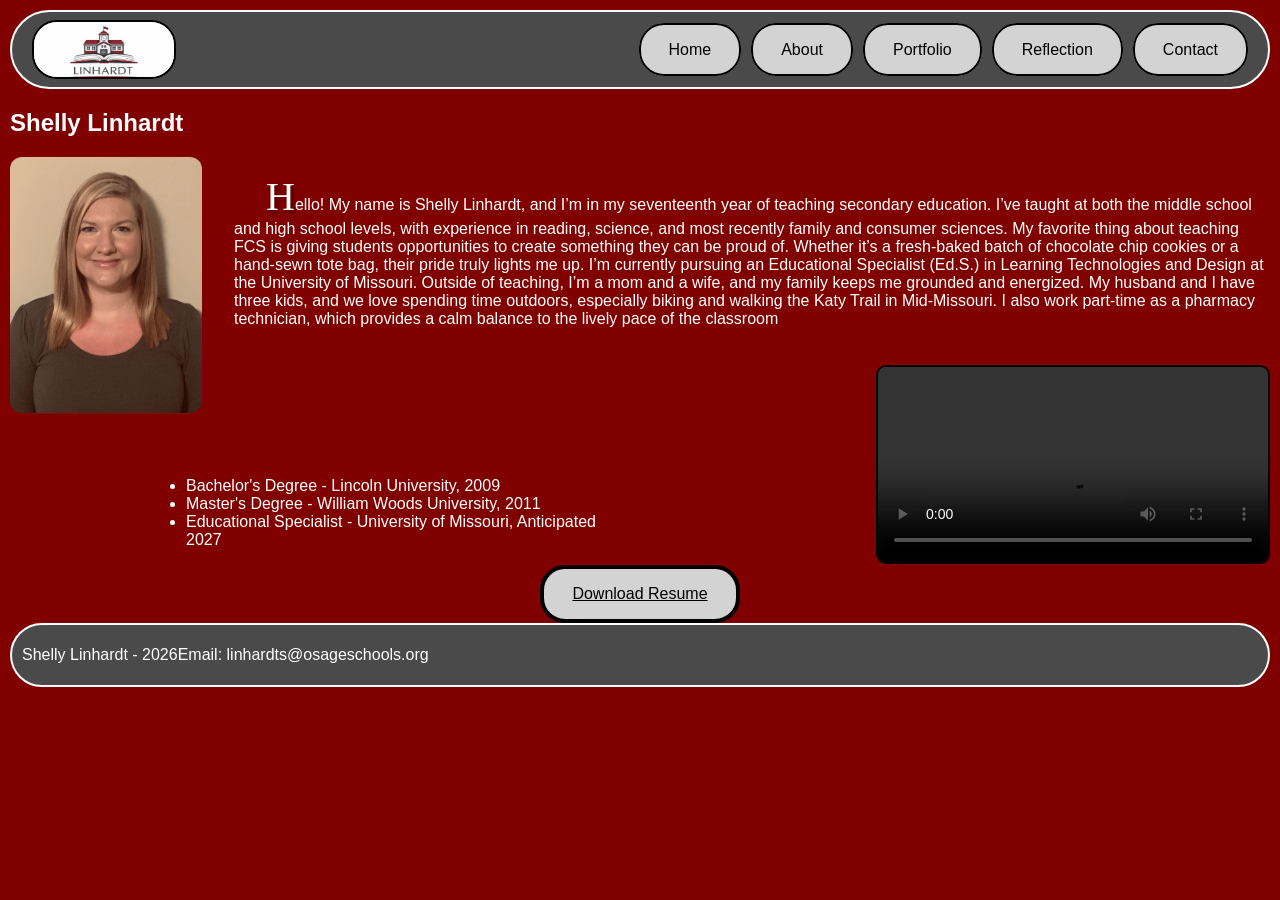
==== webdevelopment/about.html @ 8c02a80f "Add files via upload" ====
<!DOCTYPE html>
    <!--
    Name: Shelly Linhardt
    Date: _____
    Course: _____
    Description: _____
    -->

<html lang="en-US">
<head>
    <!-- Character encoding -->
    <meta charset="utf-8">

    <!-- Mobile-friendly scaling -->
    <meta name="viewport" content="width=device-width, initial-scale=1">
    <link rel="stylesheet" href="nav.css">
    <link rel="stylesheet" href="style.css">
    
</head>

<body>

    <header>  
        <div class="logo-wrapper">
            <img src="logo.png" alt="My Logo">
        </div>

     <nav class="primary-navigation">
        <ul>
           <li><a href="index.html">Home</a></li>
            <li><a href="about.html">About</a></li>
            <li><a href="portfolio.html">Portfolio</a></li>
            <li><a href="reflection.html">Reflection</a></li>
            <li><a href="contact.html">Contact</a></li>
        </ul>
        </nav>
    
    </header>

    <main>
        <section>
            <h1>Shelly Linhardt</h1> 

        <section class="top-row">
            <img src="headshot.jpg" alt="Headshot" class="headshot">
             
            <div class="profile-text">
                <p>Hello! My name is Shelly Linhardt, and I’m in my seventeenth year of teaching secondary education. I’ve taught at both the middle school and high school levels, with experience in reading, science, and most recently family and consumer sciences. My favorite thing about teaching FCS is giving students opportunities to create something they can be proud of. Whether it’s a fresh‑baked batch of chocolate chip cookies or a hand‑sewn tote bag, their pride truly lights me up. I’m currently pursuing an Educational Specialist (Ed.S.) in Learning Technologies and Design at the University of Missouri. Outside of teaching, I’m a mom and a wife, and my family keeps me grounded and energized. My husband and I have three kids, and we love spending time outdoors, especially biking and walking the Katy Trail in Mid‑Missouri. I also work part‑time as a pharmacy technician, which provides a calm balance to the lively pace of the classroom</p>
            </div>
        </section>
       
        <section class="credentials-video">
            <nav class="credentials">
                <ul>
                    <li>Bachelor's Degree - Lincoln University, 2009</li>
                    <li>Master's Degree - William Woods University, 2011</li>
                    <li>Educational Specialist - University of Missouri, Anticipated 2027</li>
                </ul>
            </nav>

            <video class="intro-video" controls width="400">
                <source src="linhardtvideo.mp4" type="video/mp4">
                Your browser does not support the video tag.
            </video>
        </section>

        <nav class="resume">
            <a href="linhardtresume.pdf">Download Resume</a>
        </nav>

    </main>

    <footer>
        <p>Shelly Linhardt - 2026 </p>
        <p>Email: linhardts@osageschools.org</p>
    </footer>

</body>
</html>
---- webdevelopment/nav.css ----
header {
    background-color: #4a4a4a;
    padding: 5px 15px;
    border-radius: 50px;
    display: flex;
    justify-content: space-between;
    align-items: center;
    width: auto;
    margin-left: auto;
    border: 1.5px solid #fff;
    }

body {
    background-color:#800000;
    padding: 2px;
    border-radius: 5px;
    }

.primary-navigation {
    margin-left: auto;
    }    

.primary-navigation ul {
    list-style: none;
    display: flex;
    padding: 0;
    justify-content: flex-start;
    align-items: center;
    gap: 10px;
    margin: 0;
    width: auto;
    }

.primary-navigation a {
    color: #000000;
    text-align: center;
    font-family: 'Poppins', sans-serif;
    text-decoration: none;
    background-color: lightgray;
    border-radius: 25px;
    padding: 15px 30px;
    border: .5px solid black;
    }    

.primary-navigation a:hover {
    text-decoration: none;
    color:#000000;
    transform: scale(1.05);
    }

header img {
    width: 120px;
    height: 120px;
    object-fit: cover;
    object-position: center;
    }

.logo-wrapper {
    background-color: lightgray;
    width: 140px;
    height: 55px;
    border-radius: 25px;
    overflow: hidden;
    border: 2.5px solid black;
    margin-right: 15px;
    flex-shrink: 0;
    }

.logo-wrapper img {
    width: 100%;
    height: 100%;
    object-fit: cover;
    object-position: 50% 25%;
    margin-top: 0;
}
---- webdevelopment/style.css ----
h1 {
    color: #fff; 
    font-family: 'Oswald', sans-serif; 
    font-size: 1.5rem;
    margin-right: 3.5rem;
}

h3 {
    color: #fff; 
    font-family: 'Poppins', sans-serif; 
    font-size: 1.25rem;
    }

p {
    color: #fff; 
    font-family: 'Poppins', sans-serif; 
    font-size: 1rem;
}

header {
    background-color: #4a4a4a;
    padding: .5rem 1.25rem;
    border-radius: 3.25rem;
    display: flex;
    justify-content: space-between;
    align-items: center;
    width: auto;
    margin-left: auto;
    border: .15rem solid #fff;
    }

body {
    background-color:#800000;
    padding: .125rem;
    border-radius: .25rem;
    }

.primary-navigation {
    margin-left: auto;
    }    

.primary-navigation ul {
    list-style: none;
    display: flex;
    padding: 0;
    justify-content: flex-start;
    align-items: center;
    gap: .5remx;
    margin: 0;
    width: auto;
    }

.primary-navigation a {
    color: #000000;
    text-align: center;
    font-family: 'Poppins', sans-serif;
    text-decoration: none;
    background-color: lightgray;
    border-radius: 25px;
    padding: 1rem 1.75rem;
    border: .15rem solid black;
    }    

.primary-navigation a:hover {
    text-decoration: none;
    color:#000000
    }

.hero {
    background-color: #800000;
    padding: .125rem;
    border-radius: .25rem;
    text-align: center;
    }

.quote {
    color: #fff;
    background-color: #800000;
    padding: 1.25rem;
    border-radius: .625rem;
    text-align: center;
    font-family: 'Oswald', sans-serif; 
    }

.resume {
    margin-top: 1rem 0;
    text-align: center;
    }

.resume a {
    color: black;
    display: inline-block;
    background-color: lightgray;
    border-radius: 25px;
    padding: 1rem 1.75rem;
    font-family: 'Poppins', sans-serif;
    border: .25rem solid black;
    }

footer {
    background-color: #4a4a4a;
    padding: .3125rem .625rem;
    border-radius: 3.25rem;
    border: .15rem solid #fff;
    display: flex;/* Removed empty footer ruleset */
    }  

.credentials {
    margin: 1rem 0;
    border-radius: .625rem;
    text-align: center;
    color: #fff; 
    font-family: 'Poppins', sans-serif; 
    width: 30rem;
    gap: 3rem;
    }

.credentials-video {
    display: flex;
    align-items: flex-start;
    gap: 16rem;
    margin-top: 2rem;
    margin-left: 10rem;
    }

.credentials ul {
    list-style-type: disc;
    padding-left: 1rem;
    margin: 0;
    text-align: left;
    }

section p:first-of-type::first-letter {
    color: #fff;
    text-shadow: 2px 2px 4px rgba(0, 0, 0, 0.5);
    font-variant:small-caps;
    font-family: 'Dancing Script', cursive;
    font-size: 2.5rem;
    }

section p:nth-of-type(odd) {
    text-indent: 2em;
}

.reflection {
    background-color: #800000;
    padding: 1.25rem;
    border-radius: .625rem;
    color: #fff; 
    font-family: 'Poppins', sans-serif; 
    margin: 1.25rem 0;
    }   

.headshot {
    width: 12rem;
    height: 100%;
    border-radius: .75rem;
    object-fit: contain;
    object-position: center;
}

.profile-text {
    flex: 1;
    }

.top-row {
    display: flex;
    align-items: flex-start;
    gap: 2rem;
    margin-bottom: 3rem;
    }

.intro-video {
    width: 26rem;
    max-width: 36rem;
    border-radius: .625rem;
    border: 0.125rem solid black;
    display: block;
    margin-top: -6rem;
    }
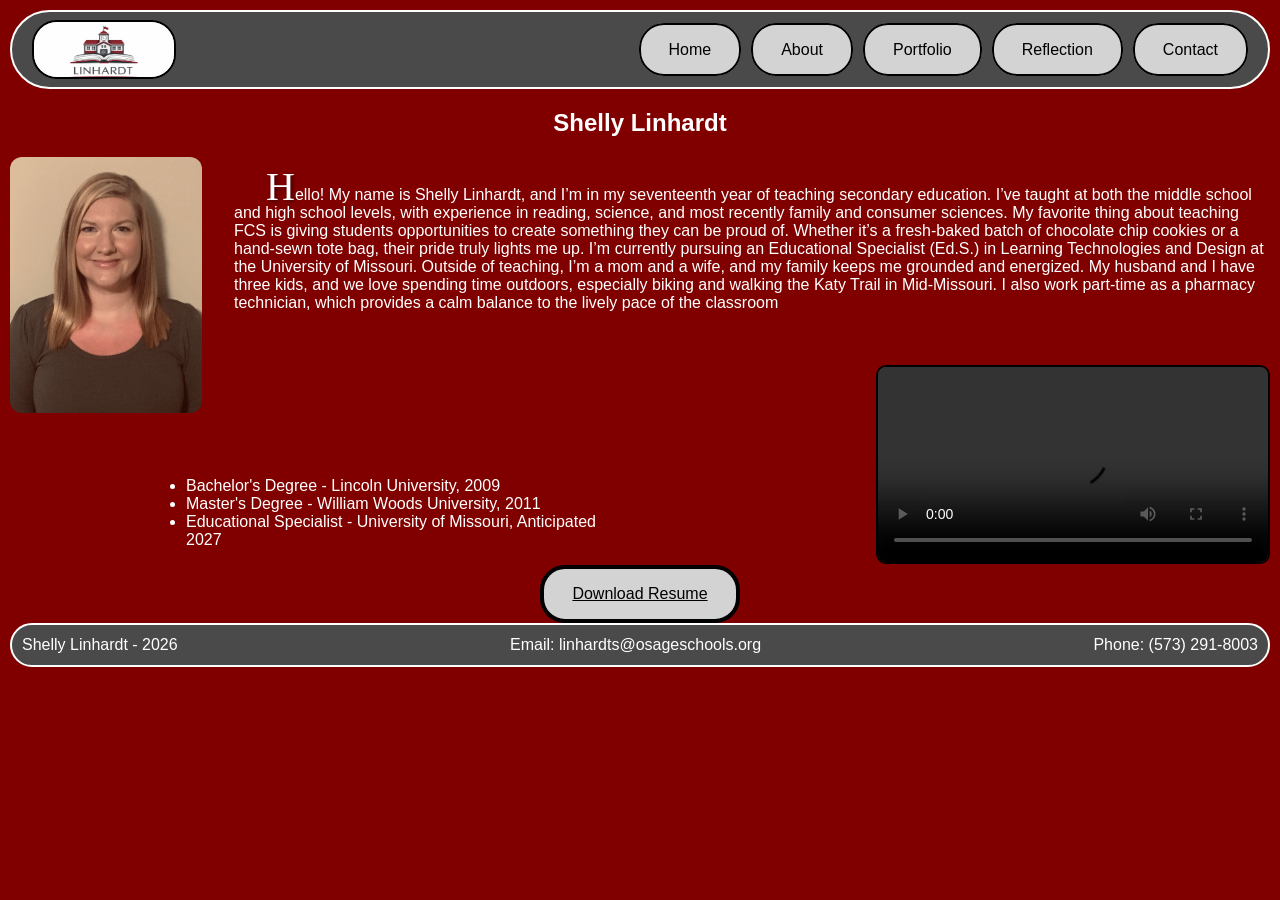
==== commit 0556eb9b: "Add files via upload" ====
--- a/webdevelopment/about.html
+++ b/webdevelopment/about.html
@@ -73,6 +73,7 @@
     <footer>
         <p>Shelly Linhardt - 2026 </p>
         <p>Email: linhardts@osageschools.org</p>
+        <p>Phone: (573) 291-8003</p>
     </footer>
 
 </body>
--- a/webdevelopment/style.css
+++ b/webdevelopment/style.css
@@ -2,13 +2,14 @@
     color: #fff; 
     font-family: 'Oswald', sans-serif; 
     font-size: 1.5rem;
-    margin-right: 3.5rem;
+    text-align: center;
 }
 
 h3 {
     color: #fff; 
     font-family: 'Poppins', sans-serif; 
     font-size: 1.25rem;
+    text-align: center;
     }
 
 p {
@@ -103,7 +104,16 @@
     border-radius: 3.25rem;
     border: .15rem solid #fff;
     display: flex;/* Removed empty footer ruleset */
+    justify-content: space-between;
+    align-items: center;
     }  
+
+footer p {
+    color: #fff; 
+    font-family: 'Poppins', sans-serif; 
+    font-size: 1rem;
+    margin: 6px 0;
+    }
 
 .credentials {
     margin: 1rem 0;
@@ -136,6 +146,7 @@
     font-variant:small-caps;
     font-family: 'Dancing Script', cursive;
     font-size: 2.5rem;
+    line-height: .7;
     }
 
 section p:nth-of-type(odd) {
@@ -177,4 +188,61 @@
     border: 0.125rem solid black;
     display: block;
     margin-top: -6rem;
-    }+    }
+
+@media print {
+
+    @page {
+        margin: 1in;
+    }
+
+    body {
+        background-color: #000;
+        font-family: "Times New Roman", serif;
+        background: white;
+    }
+
+    body * {
+       display: none !important;
+    }
+
+    main,
+    main > section,
+    .top-row,
+    .profile-text,
+    .credentials-video,
+    nav.credentials,
+    footer {
+        display: block !important;  
+        visibility: visible !important;
+    }
+
+   h1,
+   .profile-text p,
+   nav.credentials ul,
+   nav.credentials ul li,
+    footer p {
+        display: block !important;
+        visibility: visible !important;
+    }
+
+    .top-row img,
+    video {
+        display: none !important;
+    }
+
+   h1 {
+        font-size: 24px;
+        margin-bottom: 10px
+    }
+
+    .profile-text p,
+    nav.credentials ul {
+        font-size: 14px;
+        margin-bottom: 12px;}
+
+    footer p {
+        margin-top: 20px;
+        font-size: 12px;        
+   }
+ }
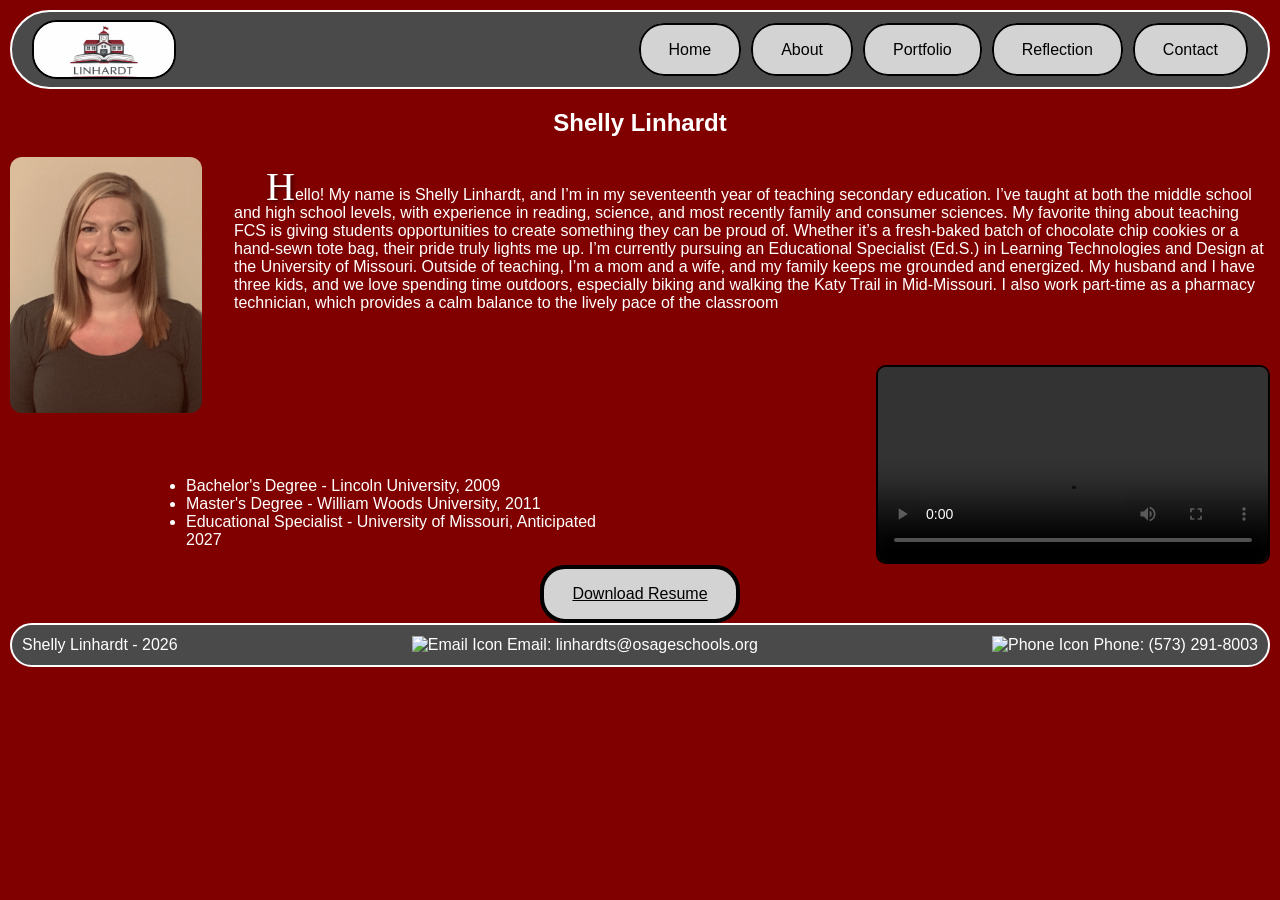
==== commit eb848b09: "Add files via upload" ====
--- a/webdevelopment/about.html
+++ b/webdevelopment/about.html
@@ -15,6 +15,8 @@
     <meta name="viewport" content="width=device-width, initial-scale=1">
     <link rel="stylesheet" href="nav.css">
     <link rel="stylesheet" href="style.css">
+
+    <link rel="shortcut icon" type="image/x-icon" href="favicon.ico">
     
 </head>
 
@@ -71,9 +73,16 @@
     </main>
 
     <footer>
-        <p>Shelly Linhardt - 2026 </p>
-        <p>Email: linhardts@osageschools.org</p>
-        <p>Phone: (573) 291-8003</p>
+       <p>Shelly Linhardt - 2026 </p>
+        <p class="contact-info">
+            <img src="email.png" alt="Email Icon">
+            Email: linhardts@osageschools.org
+        </p>
+
+        <p class="contact-info">
+           <img src="phone.png" alt="Phone Icon">
+            Phone: (573) 291-8003
+        </p>
     </footer>
 
 </body>
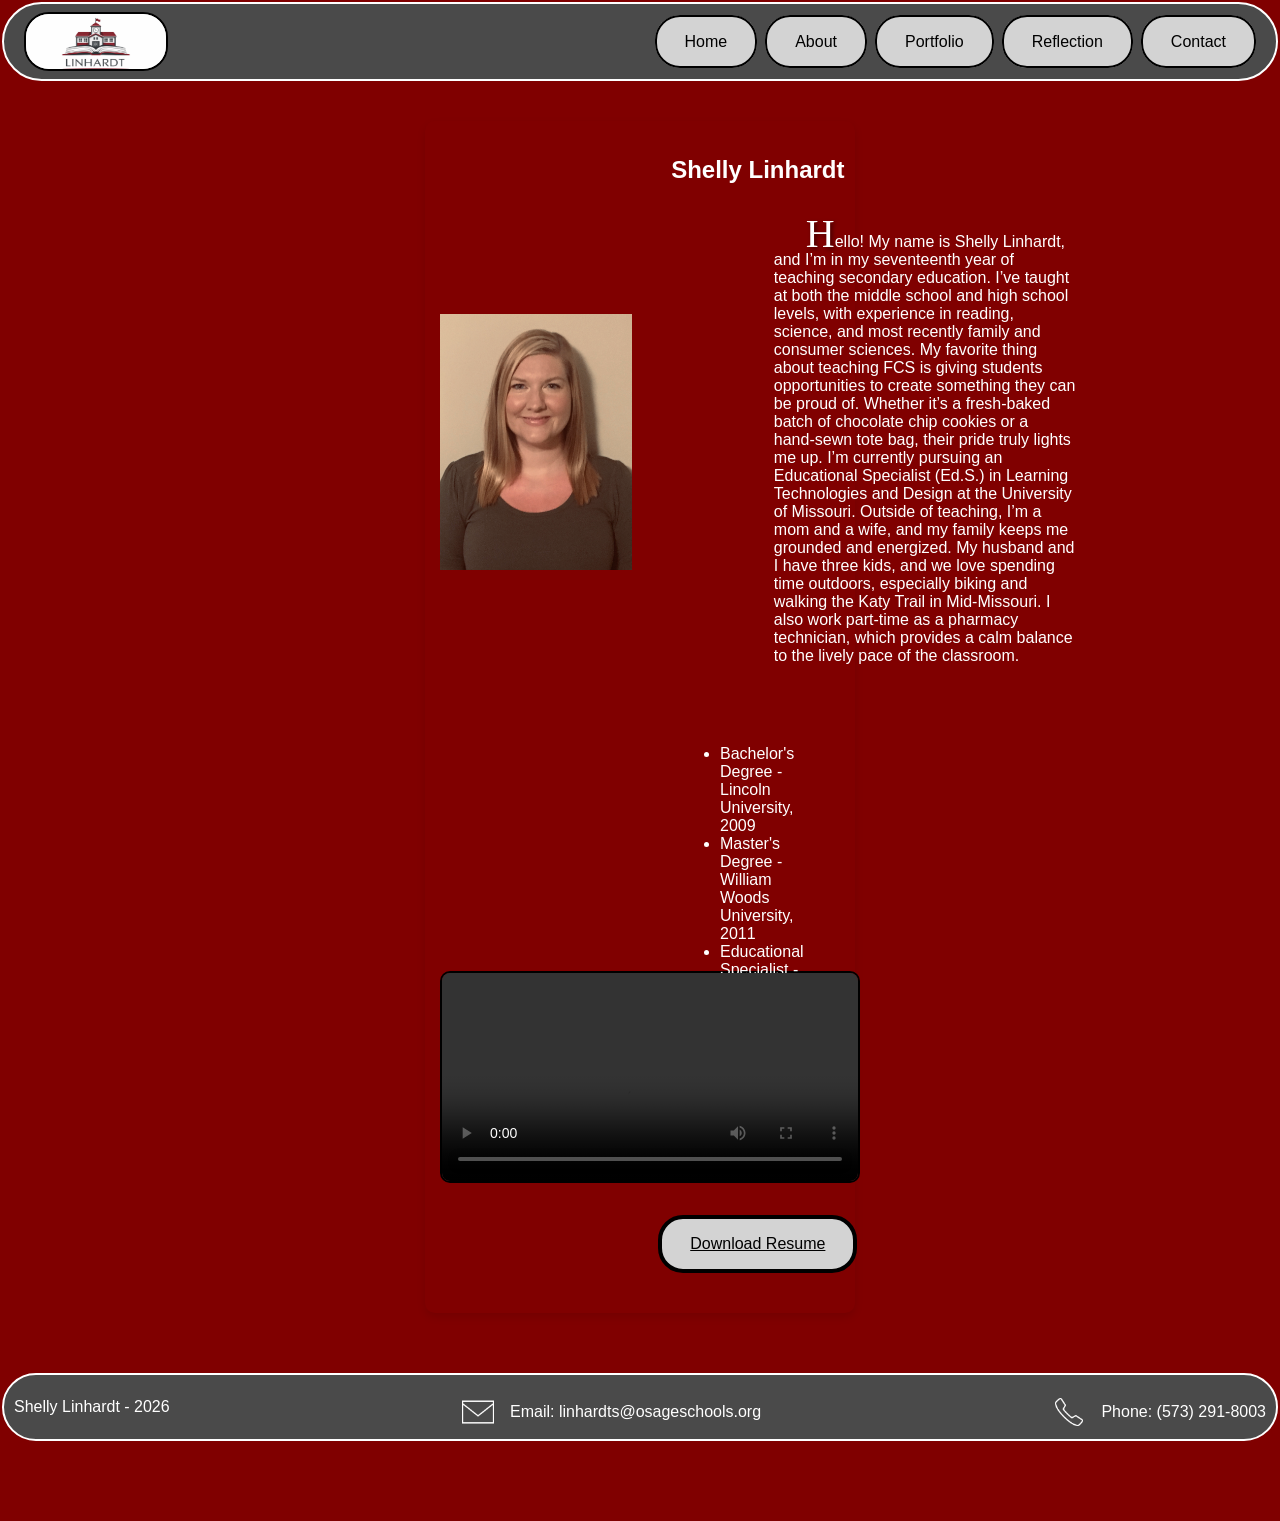
==== commit 67bfde5e: "Add files via upload" ====
--- a/webdevelopment/about.html
+++ b/webdevelopment/about.html
@@ -16,7 +16,7 @@
     <link rel="stylesheet" href="nav.css">
     <link rel="stylesheet" href="style.css">
 
-    <link rel="shortcut icon" type="image/x-icon" href="favicon.ico">
+    <link rel="icon" href="favicon.ico">
     
 </head>
 
@@ -29,7 +29,7 @@
 
      <nav class="primary-navigation">
         <ul>
-           <li><a href="index.html">Home</a></li>
+            <li><a href="index.html">Home</a></li>
             <li><a href="about.html">About</a></li>
             <li><a href="portfolio.html">Portfolio</a></li>
             <li><a href="reflection.html">Reflection</a></li>
@@ -47,18 +47,17 @@
             <img src="headshot.jpg" alt="Headshot" class="headshot">
              
             <div class="profile-text">
-                <p>Hello! My name is Shelly Linhardt, and I’m in my seventeenth year of teaching secondary education. I’ve taught at both the middle school and high school levels, with experience in reading, science, and most recently family and consumer sciences. My favorite thing about teaching FCS is giving students opportunities to create something they can be proud of. Whether it’s a fresh‑baked batch of chocolate chip cookies or a hand‑sewn tote bag, their pride truly lights me up. I’m currently pursuing an Educational Specialist (Ed.S.) in Learning Technologies and Design at the University of Missouri. Outside of teaching, I’m a mom and a wife, and my family keeps me grounded and energized. My husband and I have three kids, and we love spending time outdoors, especially biking and walking the Katy Trail in Mid‑Missouri. I also work part‑time as a pharmacy technician, which provides a calm balance to the lively pace of the classroom</p>
+                <p>Hello! My name is Shelly Linhardt, and I’m in my seventeenth year of teaching secondary education. I’ve taught at both the middle school and high school levels, with experience in reading, science, and most recently family and consumer sciences. My favorite thing about teaching FCS is giving students opportunities to create something they can be proud of. Whether it’s a fresh‑baked batch of chocolate chip cookies or a hand‑sewn tote bag, their pride truly lights me up. I’m currently pursuing an Educational Specialist (Ed.S.) in Learning Technologies and Design at the University of Missouri. Outside of teaching, I’m a mom and a wife, and my family keeps me grounded and energized. My husband and I have three kids, and we love spending time outdoors, especially biking and walking the Katy Trail in Mid‑Missouri. I also work part‑time as a pharmacy technician, which provides a calm balance to the lively pace of the classroom.</p>
             </div>
         </section>
        
         <section class="credentials-video">
-            <nav class="credentials">
                 <ul>
                     <li>Bachelor's Degree - Lincoln University, 2009</li>
                     <li>Master's Degree - William Woods University, 2011</li>
                     <li>Educational Specialist - University of Missouri, Anticipated 2027</li>
                 </ul>
-            </nav>
+        </section>
 
             <video class="intro-video" controls width="400">
                 <source src="linhardtvideo.mp4" type="video/mp4">
@@ -66,9 +65,9 @@
             </video>
         </section>
 
-        <nav class="resume">
+        <section class="resume">
             <a href="linhardtresume.pdf">Download Resume</a>
-        </nav>
+        </section>
 
     </main>
 
--- a/webdevelopment/style.css
+++ b/webdevelopment/style.css
@@ -28,12 +28,15 @@
     width: auto;
     margin-left: auto;
     border: .15rem solid #fff;
+    margin-bottom: 40px;
     }
 
 body {
     background-color:#800000;
     padding: .125rem;
     border-radius: .25rem;
+    margin: 0;
+    padding-bottom: 80px;
     }
 
 .primary-navigation {
@@ -46,7 +49,7 @@
     padding: 0;
     justify-content: flex-start;
     align-items: center;
-    gap: .5remx;
+    gap: .5rem;
     margin: 0;
     width: auto;
     }
@@ -106,6 +109,7 @@
     display: flex;/* Removed empty footer ruleset */
     justify-content: space-between;
     align-items: center;
+    position: static;
     }  
 
 footer p {
@@ -128,9 +132,9 @@
 .credentials-video {
     display: flex;
     align-items: flex-start;
-    gap: 16rem;
-    margin-top: 2rem;
-    margin-left: 10rem;
+    justify-content: space-between;
+    margin-left: 15rem;
+    margin-right: 15rem;
     }
 
 .credentials ul {
@@ -190,6 +194,26 @@
     margin-top: -6rem;
     }
 
+.contact-info {
+    display: flex !important;
+    align-items: center;
+    gap: 1rem;
+    margin-top: 1rem;
+    }
+
+.contact-info img {
+    width: 2rem;
+    height: auto;
+    object-fit: cover;
+    object-position: center;
+    filter: brightness(0) invert(1);
+}
+
+footer p .contact-info{
+    display: flex;
+    align-items: center;
+    }
+
 @media print {
 
     @page {
@@ -204,6 +228,7 @@
 
     body * {
        display: none !important;
+       visibility: hidden !important;
     }
 
     main,
@@ -213,8 +238,12 @@
     .credentials-video,
     nav.credentials,
     footer {
-        display: block !important;  
+        display: block !important;
         visibility: visible !important;
+    }
+
+    footer img {
+        display: none !important;
     }
 
    h1,
@@ -228,21 +257,135 @@
 
     .top-row img,
     video {
-        display: none !important;
+        display: none;
     }
 
    h1 {
-        font-size: 24px;
-        margin-bottom: 10px
+        font-size: 24px !important;
+        margin-bottom: 10px !important;
     }
 
     .profile-text p,
     nav.credentials ul {
-        font-size: 14px;
-        margin-bottom: 12px;}
+        font-size: 14px !important;
+        margin-bottom: 12px !important;
+    }
 
     footer p {
-        margin-top: 20px;
-        font-size: 12px;        
+        margin-top: 20px !important;
+        font-size: 12px !important;       
    }
- }+ }
+
+ .content-section {
+    background-color: #800000;
+    padding: 15px;
+    border-radius: .625rem;
+    color: #fff; 
+    font-family: 'Poppins', sans-serif; 
+    margin: 20px auto;
+    max-width: 400px;
+    box-shadow: 0 4px 8px rgba(0, 0, 0, 0.1);
+    margin-bottom: 60px;
+    padding-bottom: 40px;
+    }
+
+.content-section h1 {
+    font-family: 'Oswald', sans-serif;
+    font-size: 2rem;
+    margin-bottom: 25px;
+    text-align: center;
+    }
+
+form {
+    display: flex;
+    flex-direction: column;
+    gap: 15px;
+    max-width: 400px;
+    margin: 0 auto;
+    margin-bottom: 10px;
+    }
+
+form label {
+    font-family: 'Poppins', sans-serif;
+    color: #fff;
+    font-weight: 600;
+    margin-bottom: 5px;
+    }
+
+form input,
+form select,
+form textarea {
+    padding: 10px;
+    border-radius: 6px;
+    border: 1px solid #ccc;
+    font-family: 'Poppins', sans-serif;
+    width: 100%;
+    font-size: 1rem;
+    background-color: #fafafa;
+    transition: border-color 0.2s ease, background-color 0.2s ease;
+    }
+
+::placeholder {
+    color: #999;
+    font-family: 'Poppins', sans-serif;
+    }
+
+form textarea {
+    resize: vertical;
+    min-height: 80px;
+    }
+
+form button {
+    padding: 10px;
+    border-radius: 6px;
+    border: none;
+    background-color: lightgray;
+    color: #000;
+    font-family: 'Poppins', sans-serif;
+    font-size: 1rem;
+    cursor: pointer;
+    transition: background 0.2s ease;
+    margin-bottom: 40px;
+    }
+
+form button:hover {
+    background-color: #d3d3d3;
+    }
+
+@media (max-width: 600px) {
+    .contact-section {
+        padding: 15px;
+        margin: 20px auto;
+    }
+
+        form {
+            gap: 15px;
+        }
+    }
+
+main {
+    background-color: #800000;
+    padding: 15px;
+    border-radius: .625rem;
+    color: #fff; 
+    font-family: 'Poppins', sans-serif; 
+    margin: 20px auto;
+    max-width: 400px;
+    box-shadow: 0 4px 8px rgba(0, 0, 0, 0.1);
+    margin-bottom: 60px;
+    padding-bottom: 40px;
+    display: grid;
+    gap: 2rem;
+    grid-template-columns: 1fr;
+    }
+
+@media (min-width: 600px) {
+    .top-row,
+    .credentials-video {
+        grid-template-columns: 1fr 1fr;
+        display: grid;
+        gap: 2rem;  
+        align-items: start;
+    }
+
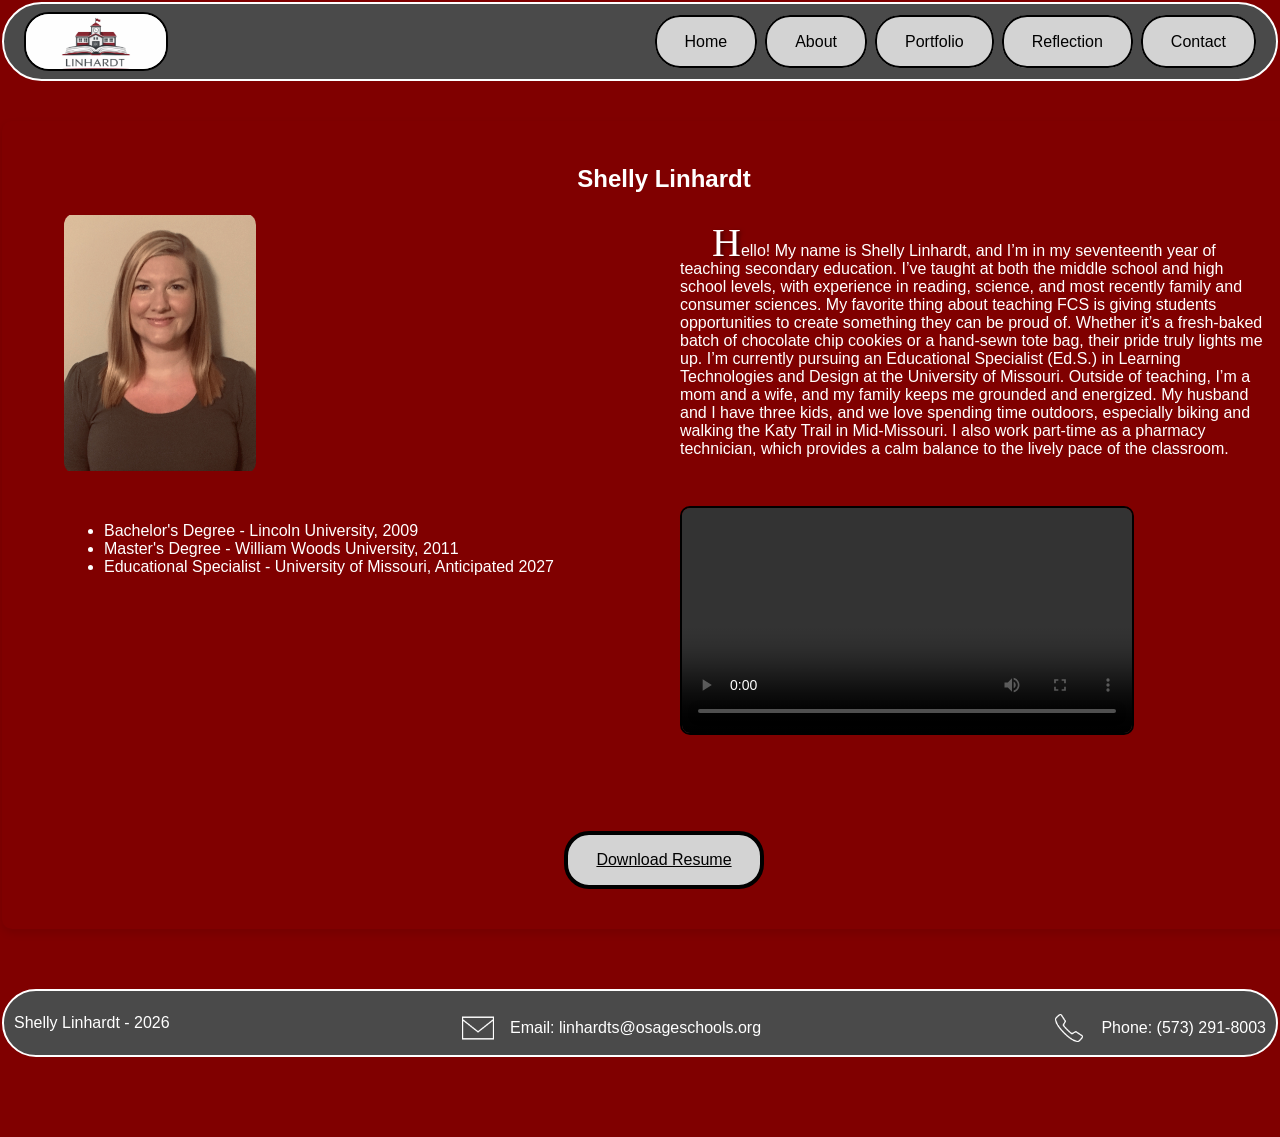
==== commit 98acec2e: "Add files via upload" ====
--- a/webdevelopment/about.html
+++ b/webdevelopment/about.html
@@ -57,7 +57,6 @@
                     <li>Master's Degree - William Woods University, 2011</li>
                     <li>Educational Specialist - University of Missouri, Anticipated 2027</li>
                 </ul>
-        </section>
 
             <video class="intro-video" controls width="400">
                 <source src="linhardtvideo.mp4" type="video/mp4">
--- a/webdevelopment/style.css
+++ b/webdevelopment/style.css
@@ -87,7 +87,7 @@
     }
 
 .resume {
-    margin-top: 1rem 0;
+    margin-top: 2rem;
     text-align: center;
     }
 
@@ -125,16 +125,21 @@
     text-align: center;
     color: #fff; 
     font-family: 'Poppins', sans-serif; 
-    width: 30rem;
+    width: 100%;
+    max-width: 600px;
+    margin: 0;
     gap: 3rem;
     }
 
 .credentials-video {
-    display: flex;
-    align-items: flex-start;
+    display: grid;
+    align-items: start;
     justify-content: space-between;
-    margin-left: 15rem;
-    margin-right: 15rem;
+    margin: 0 auto 6rem auto;
+    width: 100%;
+    max-width: 1200px;
+    grid-template-columns: 1fr 1fr;
+    gap: 2rem;
     }
 
 .credentials ul {
@@ -181,17 +186,19 @@
 .top-row {
     display: flex;
     align-items: flex-start;
-    gap: 2rem;
-    margin-bottom: 3rem;
+    gap: .75rem;
+    margin: 0 auto 2rem auto;
+    width: 100%;
+    max-width: 1200px;
     }
 
 .intro-video {
-    width: 26rem;
-    max-width: 36rem;
+    width: 100%;
+    max-width: 450px;
     border-radius: .625rem;
     border: 0.125rem solid black;
     display: block;
-    margin-top: -6rem;
+    margin-top: 0;
     }
 
 .contact-info {
@@ -366,26 +373,27 @@
 
 main {
     background-color: #800000;
-    padding: 15px;
-    border-radius: .625rem;
-    color: #fff; 
-    font-family: 'Poppins', sans-serif; 
-    margin: 20px auto;
-    max-width: 400px;
+    padding: 1.5rem;
+    border-radius: .625rem;
+    color: #fff; 
+    font-family: 'Poppins', sans-serif; 
+    margin: 0 auto;
+    max-width: 1400px;
     box-shadow: 0 4px 8px rgba(0, 0, 0, 0.1);
     margin-bottom: 60px;
     padding-bottom: 40px;
     display: grid;
     gap: 2rem;
+    width: 100%;
     grid-template-columns: 1fr;
     }
 
 @media (min-width: 600px) {
-    .top-row,
-    .credentials-video {
-        grid-template-columns: 1fr 1fr;
-        display: grid;
-        gap: 2rem;  
-        align-items: start;
-    }
-
+        .top-row,
+        .credentials-video {
+            grid-template-columns: 1fr 1fr;
+            display: grid;
+            gap: 2rem;  
+            align-items: start;
+        }
+    }
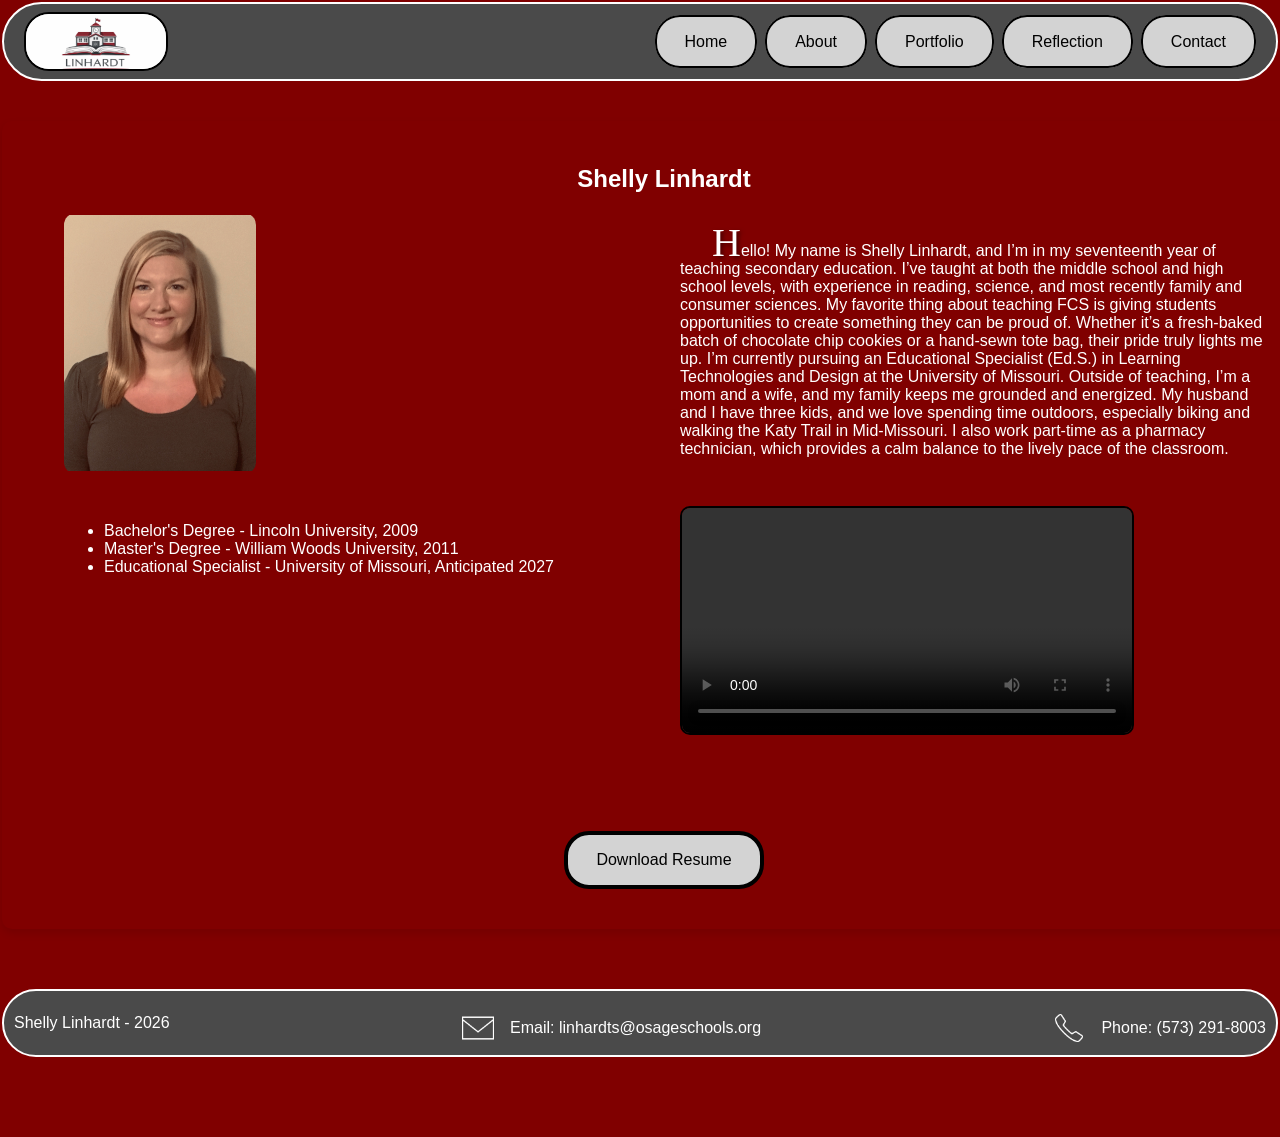
==== commit 796efa60: "Add files via upload" ====
--- a/webdevelopment/about.html
+++ b/webdevelopment/about.html
@@ -23,19 +23,29 @@
 <body>
 
     <header>  
-        <div class="logo-wrapper">
-            <img src="logo.png" alt="My Logo">
-        </div>
+       <div class="logo-wrapper">
+        <img src="logo.png" alt="My Logo">
+    </div>
 
-     <nav class="primary-navigation">
+    <div class="hamburger-menu">
+         &#9776;
+    </div>
+
+   <nav class="primary-navigation">
         <ul>
-            <li><a href="index.html">Home</a></li>
-            <li><a href="about.html">About</a></li>
-            <li><a href="portfolio.html">Portfolio</a></li>
-            <li><a href="reflection.html">Reflection</a></li>
-            <li><a href="contact.html">Contact</a></li>
-        </ul>
-        </nav>
+        <li><a href="index.html">Home</a></li>
+        <li><a href="about.html">About</a></li>
+
+        <li><a href="project.html">Portfolio</a></li>
+        <!-- MOBILE‑ONLY DROPDOWN LINKS UNDER PORTFOLIO -->
+        <li class="mobile-only"><a href="#accessibility-social-media">Accessibility & Social Media</a></li>
+        <li class="mobile-only"><a href="#cataloging-youth">Cataloging for Youth</a></li>
+        <li class="mobile-only"><a href="#technology-blog">Technology Blog</a></li>
+
+        <li><a href="reflection.html">Reflection</a></li>
+        <li><a href="contact.html">Contact</a></li>
+    </ul>
+    </nav>
     
     </header>
 
@@ -83,5 +93,13 @@
         </p>
     </footer>
 
+    <script>
+    document.querySelector(".hamburger-menu").addEventListener("click", function () {
+    const nav = document.querySelector(".primary-navigation");
+    nav.style.display = nav.style.display === "block" ? "none" : "block";
+    });
+    </script>
+
+
 </body>
 </html>
--- a/webdevelopment/nav.css
+++ b/webdevelopment/nav.css
@@ -30,6 +30,10 @@
     margin: 0;
     width: auto;
     }
+
+.primary-navigation li.mobile-only {
+    display: none;
+}
 
 .primary-navigation a {
     color: #000000;
@@ -72,4 +76,13 @@
     object-fit: cover;
     object-position: 50% 25%;
     margin-top: 0;
+}
+
+nav.resume {
+ margin-top: 2rem;
+ margin-bottom: 2rem
+}
+
+.hamburger-menu {
+    display: none;
 }
--- a/webdevelopment/style.css
+++ b/webdevelopment/style.css
@@ -1,3 +1,10 @@
+/*
+    Name: Shelly Linhardt
+    Date: April 2026
+    Course: ISLT_7355 Portfolio
+    Description: Main stylesheet for portfolio website.
+*/
+
 h1 {
     color: #fff; 
     font-family: 'Oswald', sans-serif; 
@@ -41,6 +48,8 @@
 
 .primary-navigation {
     margin-left: auto;
+    display: flex;
+    align-items: center;
     }    
 
 .primary-navigation ul {
@@ -65,9 +74,13 @@
     border: .15rem solid black;
     }    
 
+.mobile-only {
+    display: none;
+}
+
 .primary-navigation a:hover {
     text-decoration: none;
-    color:#000000
+    color:#000000;
     }
 
 .hero {
@@ -215,11 +228,6 @@
     object-position: center;
     filter: brightness(0) invert(1);
 }
-
-footer p .contact-info{
-    display: flex;
-    align-items: center;
-    }
 
 @media print {
 
@@ -396,4 +404,194 @@
             gap: 2rem;  
             align-items: start;
         }
-    }+    }
+
+/* Three-column layout */
+.three-column-grid {
+    display: grid;
+    grid-template-columns: repeat(3, 1fr);
+    gap: 3rem;
+    padding: 2rem 0;
+}
+
+/* Style each portfolio item */
+.portfolio-item {
+    background: #ffffff;
+    padding: 1.5rem;
+    border-radius: 10px;
+    box-shadow: 0 2px 8px rgba(0,0,0,0.1);
+}
+
+.portfolio-item h2 {
+    font-size: 1.4rem;
+    margin-bottom: 1rem;
+}
+
+.portfolio-item article {
+    margin-bottom: 1rem;
+}
+
+.portfolio-item figure {
+    margin-top: 1rem;
+}
+
+/* Mobile-friendly layout */
+@media (max-width: 900px) {
+    .three-column-grid {
+        grid-template-columns: 1fr 1fr;
+    }
+}
+
+/* === Artifact Layout (Desktop) === */
+.artifact {
+    display: grid; /* grid layout here */
+    grid-template-columns: 1fr 1fr; /* two equal columns */
+    gap: 2rem;
+    align-items: start;
+    margin-bottom: 3rem;
+}
+
+/* Media + text styling */
+.artifact-media img,
+.artifact-media embed {
+    width: 100%;
+    border-radius: 8px;
+}
+
+/* === Mobile Layout (max-width: 600px) === */
+@media (max-width: 600px) {
+
+    /* stack content vertically */
+    .three-column-grid {
+        grid-template-columns: 1fr; /* stack vertically */
+        gap: 2rem;
+    }
+
+    /* adjust fonts */
+    h2 {
+        font-size: 1.4rem;
+    }
+
+    p {
+        font-size: 1rem;
+        line-height: 1.5;
+    }
+
+    /* resize images */
+    .artifact-media img,
+    .artifact-media embed {
+        width: 100%;
+        height: auto;
+    }
+}
+
+/* === Portfolio Anchor Navigation === */
+.portfolio-nav ul {
+    list-style: none;
+    padding: 0;
+    margin: 2rem 0;
+    display: flex;
+    gap: 1.5rem;
+    flex-wrap: wrap;
+}
+
+.portfolio-nav a {
+    text-decoration: none;
+    background: #f2f2f2;
+    padding: 0.5rem 1rem;
+    border-radius: 6px;
+    font-weight: 600;
+    color: #333;
+    transition: background 0.2s;
+}
+
+.portfolio-nav a:hover {
+    background: #ddd;
+}
+
+@media (min-width: 900px) {
+    .portfolio-nav {
+        display: none;
+    }
+}
+
+@media (max-width: 768px) {
+    .primary-navigation li.mobile-only {
+        display: block;
+    }
+   
+    .mobile-only {
+    display: block;
+    }
+
+    .hamburger-menu {
+        display: block;
+        font-size: 2rem;
+        cursor: pointer;
+    }
+
+    .primary-navigation {
+        display: none; 
+        width: 100%;
+        background-color: #4a4a4a;
+        padding: 1rem 0;
+        border-radius: 10px;
+        margin-top: 10px;
+        position: absolute;
+        top: 60px;
+        left: 0;
+        z-index: 1000;
+    }
+
+    .primary-navigation ul {
+        display: flex;
+        flex-direction: column;
+        gap: 1rem;
+        width: 90%;
+        padding: 0;
+        margin: 0 auto;
+        align-items: flex-end;
+    }
+
+    .primary-navigation a {
+        display: block;
+        width: 100%;
+        text-align: right;
+        padding: 1rem;
+    }
+
+    .primary-navigation li.mobile-only a {
+        text-align: right !important;
+        padding: 0.5rem 1rem !important;   
+        font-size: 0.75rem !important;  
+        line-height: 1.1 !important;    
+        background-color: #dcdcdc !important;
+    }
+
+    .primary-navigation li.mobile-only {
+        border-left: 3px solid black;
+        margin-left: 1rem;
+        padding-left: 0.5rem;
+        align-self: flex-end !important;
+        width: auto !important;
+    }
+
+    .portfolio-nav {
+    display: none;
+    }
+}
+
+a {
+    color: #666;
+    text-decoration: none;
+    font-weight: 500;
+}
+
+a:hover {
+    color: #666;
+    text-decoration: underline;
+}
+
+a:visited {
+    color: #666;
+}
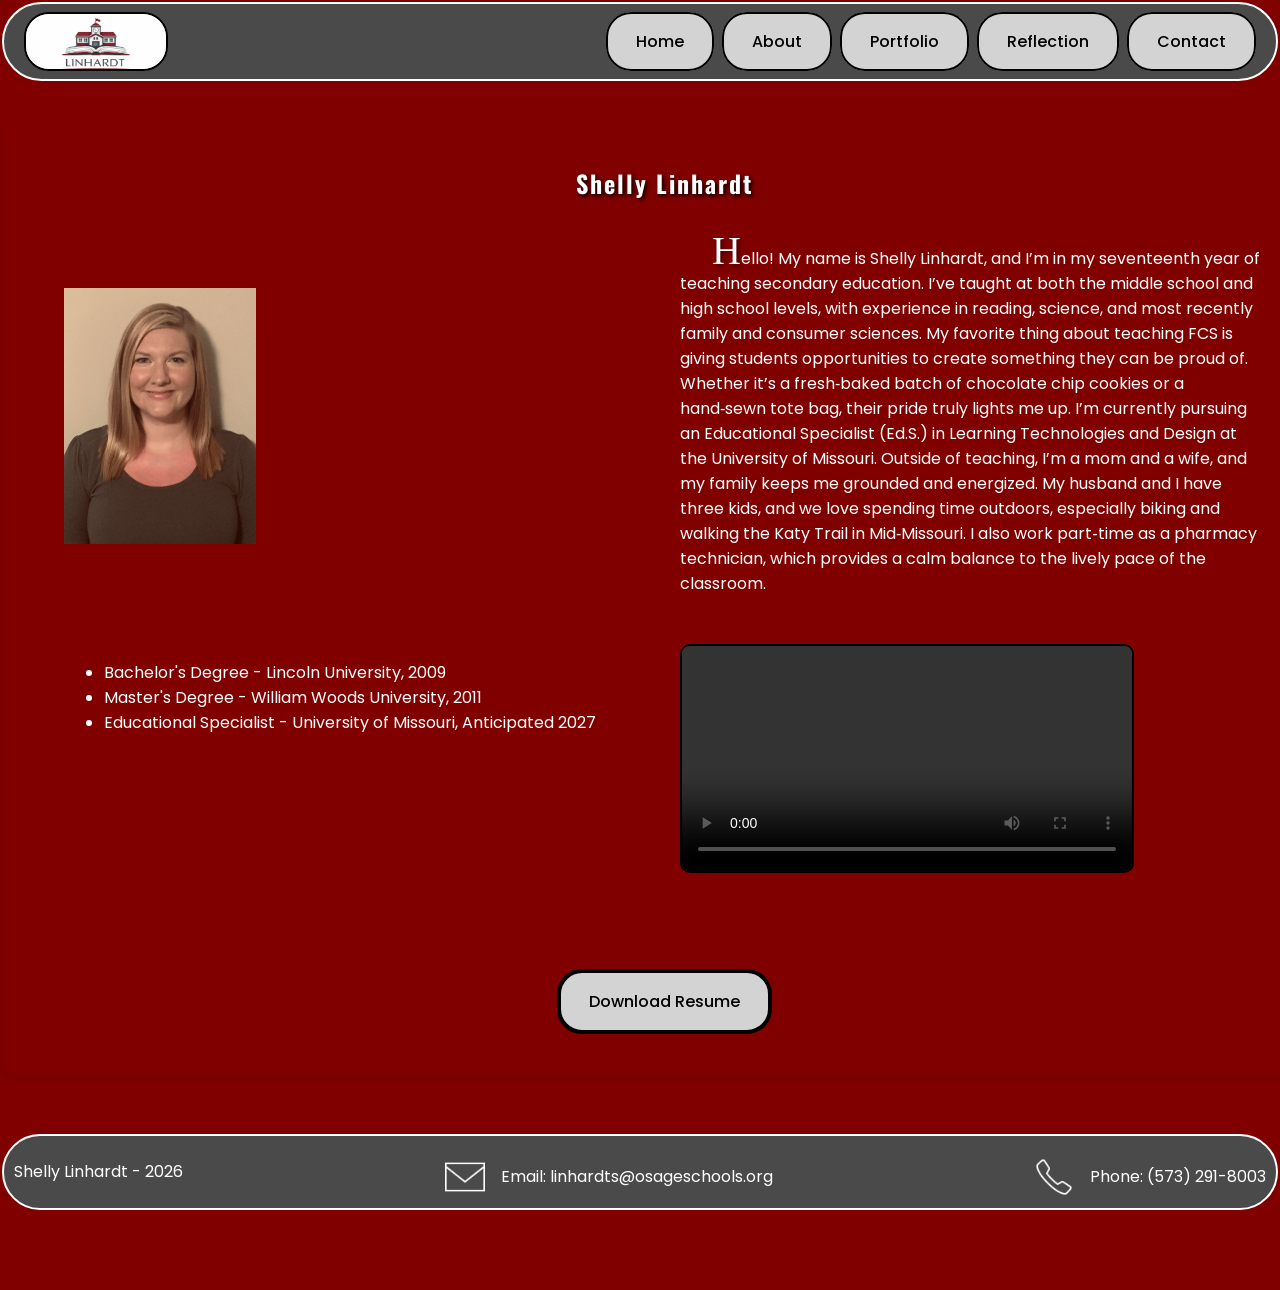
==== commit a695a9e4: "Add files via upload" ====
--- a/webdevelopment/about.html
+++ b/webdevelopment/about.html
@@ -13,11 +13,14 @@
 
     <!-- Mobile-friendly scaling -->
     <meta name="viewport" content="width=device-width, initial-scale=1">
+   
+     <!-- Custom font used here -->
+    <link href="https://fonts.googleapis.com/css2?family=Oswald:wght@400;600&family=Poppins:wght@400;600&display=swap" rel="stylesheet">
+    
     <link rel="stylesheet" href="nav.css">
     <link rel="stylesheet" href="style.css">
 
     <link rel="icon" href="favicon.ico">
-    
 </head>
 
 <body>
--- a/webdevelopment/style.css
+++ b/webdevelopment/style.css
@@ -5,19 +5,29 @@
     Description: Main stylesheet for portfolio website.
 */
 
+/* Custom styles for all <h1> elements */
 h1 {
     color: #fff; 
     font-family: 'Oswald', sans-serif; 
     font-size: 1.5rem;
     text-align: center;
-}
-
-h3 {
+
+    /* Required text effects */
+    text-shadow: 2px 2px 4px #000000;   /* glow/depth */
+    letter-spacing: 2px;               /* spacing for clarity */
+}
+
+/* Custom styles for all <h2> elements */
+h2 {
     color: #fff; 
-    font-family: 'Poppins', sans-serif; 
-    font-size: 1.25rem;
-    text-align: center;
-    }
+    font-family: 'Oswald', sans-serif; 
+    font-size: 1.5rem;
+    text-align: center;
+
+    /* Required text effects */
+    text-shadow: 2px 2px 4px #000000;
+    letter-spacing: 2px;
+}
 
 p {
     color: #fff; 
@@ -63,6 +73,7 @@
     width: auto;
     }
 
+/* Custom font from Google Fonts applied to site */
 .primary-navigation a {
     color: #000000;
     text-align: center;
@@ -90,6 +101,7 @@
     text-align: center;
     }
 
+/* Custom font from Google Fonts applied to site */
 .quote {
     color: #fff;
     background-color: #800000;
@@ -227,6 +239,18 @@
     object-fit: cover;
     object-position: center;
     filter: brightness(0) invert(1);
+    }
+
+.contact-info img {
+    width: 40px;              /* adjust if needed */
+    transition: all 0.3s ease;
+    cursor: pointer;
+}
+
+.contact-info:hover img {
+    transform: scale(1.2);                     /* gentle zoom */
+    filter: drop-shadow(0 0 6px #6a5acd);      /* soft glow */
+    opacity: 0.9;                              /* subtle fade */
 }
 
 @media print {
@@ -579,6 +603,43 @@
     .portfolio-nav {
     display: none;
     }
+
+    body {
+        font-size: 0.9rem;
+        line-height: 1.4;
+    }
+
+    h1 {
+        font-size: 1.8rem;
+    }
+
+    h2 {
+        font-size: 1.4rem;
+    }
+
+    h3 {
+        font-size: 1.1rem;
+    }
+
+    img {
+        max-width: 100%;
+        height: auto;
+    }
+
+    .headshot {
+        width: 200px;
+        border-radius: 30%;
+    }
+
+    .three-column-grid {
+        grid-template-columns: 1fr;
+        gap: 2rem;
+    }
+
+    .portfolio-nav a {
+        font-size: 0.9rem;
+        padding: 0.5rem 1rem;
+    }
 }
 
 a {
@@ -594,4 +655,82 @@
 
 a:visited {
     color: #666;
+}
+
+.style
+    table {
+    width: 100%;
+    border-collapse: collapse;
+    border: none; /* ensures title row has no outer border */
+    font-family: Arial, sans-serif;
+}
+
+/* Title row */
+.table-title {
+    border: none !important;
+    background-color: #800000;
+    color: #fafafa;
+    font-size: 1.3rem;
+    text-decoration: underline;
+    font-weight: bold;
+    text-align: center;
+    padding: 12px;
+}
+
+/* Remove borders from the title row cells */
+thead tr:first-child th {
+    border: none !important;
+}
+
+/* Column headers (Idea / Description) */
+thead tr:nth-child(2) th {
+    background-color: #444;
+    color: white;
+    padding: 10px;
+    border: 1px solid #999; /* matches your original tbody border color */
+}
+
+tbody td {
+    padding: 10px;
+    border: 1px solid #999;
+    color: #000;
+}
+
+tbody tr:nth-child(even) td {
+    background-color: #d9d9d9;
+    color: #000 !important;
+}
+
+tbody tr:nth-child(odd) td {
+    background-color: #800000;
+    color: #fafafa !important; 
+}
+
+/* Footer row */
+tfoot td {
+    background-color: #ddd;
+    font-weight: bold;
+    padding: 10px;
+    border-top: 2px solid #333;
+}
+
+/* Screen-reader-only caption */
+.sr-only {
+    position: absolute;
+    left: -9999px;
+    width: 1px;
+    height: 1px;
+    overflow: hidden;
+}
+
+@media (max-width: 600px) {
+    table {
+        font-size: 0.9rem;
+        display: block;
+        overflow-x: auto;
+        white-space: nowrap;
+    }
+    caption {
+        font-size: 1rem;
+    }
 }
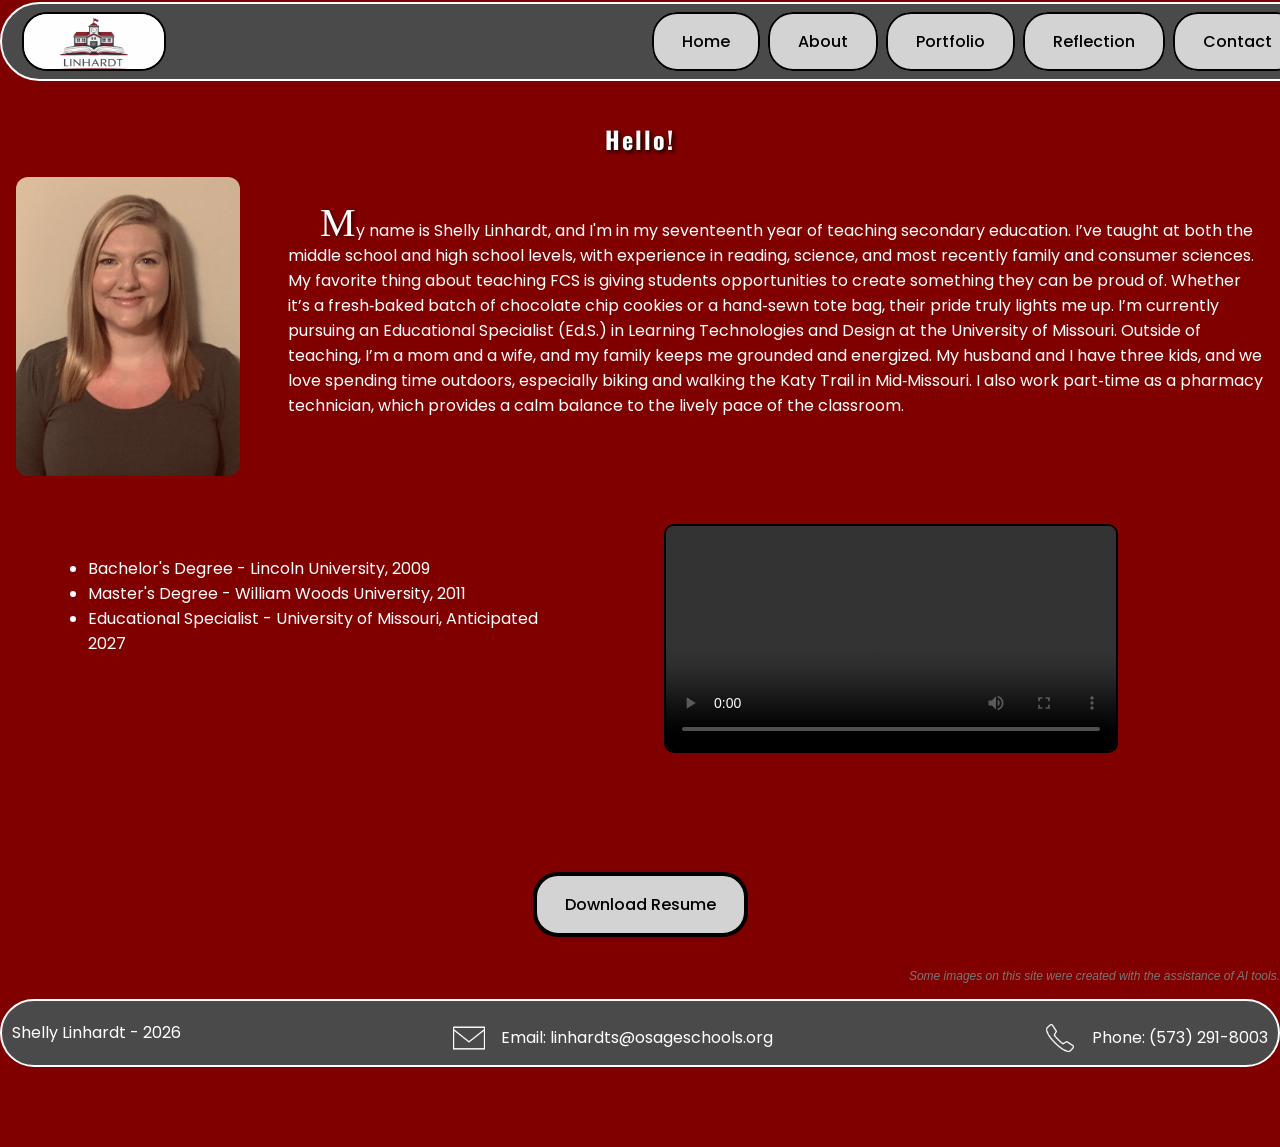
==== commit 79aa6d21: "Add files via upload" ====
--- a/webdevelopment/about.html
+++ b/webdevelopment/about.html
@@ -1,90 +1,86 @@
 <!DOCTYPE html>
     <!--
     Name: Shelly Linhardt
-    Date: _____
-    Course: _____
-    Description: _____
+    Date: 5/3/2026
+    Course: IS_LT: 7355
+    Description: Portfolio Website, About Page
     -->
 
 <html lang="en-US">
 <head>
-    <!-- Character encoding -->
     <meta charset="utf-8">
-
-    <!-- Mobile-friendly scaling -->
     <meta name="viewport" content="width=device-width, initial-scale=1">
    
-     <!-- Custom font used here -->
+    <title>About</title>
+
     <link href="https://fonts.googleapis.com/css2?family=Oswald:wght@400;600&family=Poppins:wght@400;600&display=swap" rel="stylesheet">
-    
     <link rel="stylesheet" href="nav.css">
     <link rel="stylesheet" href="style.css">
-
     <link rel="icon" href="favicon.ico">
 </head>
 
 <body>
 
     <header>  
-       <div class="logo-wrapper">
-        <img src="logo.png" alt="My Logo">
-    </div>
+        <div class="logo-wrapper">
+            <img src="logo.png" alt="My Logo">
+        </div>
 
-    <div class="hamburger-menu">
-         &#9776;
-    </div>
+        <div class="hamburger-menu">
+            &#9776;
+        </div>
 
-   <nav class="primary-navigation">
-        <ul>
-        <li><a href="index.html">Home</a></li>
-        <li><a href="about.html">About</a></li>
+        <nav class="primary-navigation">
+            <ul>
+                <li><a href="index.html">Home</a></li>
+                <li><a href="about.html">About</a></li>
 
-        <li><a href="project.html">Portfolio</a></li>
-        <!-- MOBILE‑ONLY DROPDOWN LINKS UNDER PORTFOLIO -->
-        <li class="mobile-only"><a href="#accessibility-social-media">Accessibility & Social Media</a></li>
-        <li class="mobile-only"><a href="#cataloging-youth">Cataloging for Youth</a></li>
-        <li class="mobile-only"><a href="#technology-blog">Technology Blog</a></li>
+                <li><a href="project.html">Portfolio</a></li>
+                <li class="mobile-only"><a href="#accessibility-social-media">Accessibility & Social Media</a></li>
+                <li class="mobile-only"><a href="#cataloging-youth">Cataloging for Youth</a></li>
+                <li class="mobile-only"><a href="#technology-blog">Technology Blog</a></li>
 
-        <li><a href="reflection.html">Reflection</a></li>
-        <li><a href="contact.html">Contact</a></li>
-    </ul>
-    </nav>
-    
+                <li><a href="reflection.html">Reflection</a></li>
+                <li><a href="contact.html">Contact</a></li>
+            </ul>
+        </nav>
     </header>
 
     <main>
-        <section>
-            <h1>Shelly Linhardt</h1> 
+        <h2>Hello!</h2>
 
-        <section class="top-row">
-            <img src="headshot.jpg" alt="Headshot" class="headshot">
-             
-            <div class="profile-text">
-                <p>Hello! My name is Shelly Linhardt, and I’m in my seventeenth year of teaching secondary education. I’ve taught at both the middle school and high school levels, with experience in reading, science, and most recently family and consumer sciences. My favorite thing about teaching FCS is giving students opportunities to create something they can be proud of. Whether it’s a fresh‑baked batch of chocolate chip cookies or a hand‑sewn tote bag, their pride truly lights me up. I’m currently pursuing an Educational Specialist (Ed.S.) in Learning Technologies and Design at the University of Missouri. Outside of teaching, I’m a mom and a wife, and my family keeps me grounded and energized. My husband and I have three kids, and we love spending time outdoors, especially biking and walking the Katy Trail in Mid‑Missouri. I also work part‑time as a pharmacy technician, which provides a calm balance to the lively pace of the classroom.</p>
-            </div>
-        </section>
+        <div class="page-container">
+            <section class="top-row">
+                <img src="headshot.jpg" alt="Headshot" class="headshot">
+                
+                <div class="profile-text">
+                    <p>My name is Shelly Linhardt, and I'm in my seventeenth year of teaching secondary education. I’ve taught at both the middle school and high school levels, with experience in reading, science, and most recently family and consumer sciences. My favorite thing about teaching FCS is giving students opportunities to create something they can be proud of. Whether it’s a fresh‑baked batch of chocolate chip cookies or a hand‑sewn tote bag, their pride truly lights me up. I’m currently pursuing an Educational Specialist (Ed.S.) in Learning Technologies and Design at the University of Missouri. Outside of teaching, I’m a mom and a wife, and my family keeps me grounded and energized. My husband and I have three kids, and we love spending time outdoors, especially biking and walking the Katy Trail in Mid‑Missouri. I also work part‑time as a pharmacy technician, which provides a calm balance to the lively pace of the classroom.</p>
+                </div>
+            </section>
+        </div>
        
-        <section class="credentials-video">
+            <section class="credentials-video">
                 <ul>
                     <li>Bachelor's Degree - Lincoln University, 2009</li>
                     <li>Master's Degree - William Woods University, 2011</li>
                     <li>Educational Specialist - University of Missouri, Anticipated 2027</li>
                 </ul>
 
-            <video class="intro-video" controls width="400">
-                <source src="linhardtvideo.mp4" type="video/mp4">
-                Your browser does not support the video tag.
-            </video>
-        </section>
+                 <video class="intro-video" controls width="400" aria-label="Introduction video by Shelly Linhardt">
+                    <source src="linhardtvideo.mp4" type="video/mp4">
+                    Your browser does not support the video tag.
+                </video>
+            </section>
 
-        <section class="resume">
-            <a href="linhardtresume.pdf">Download Resume</a>
-        </section>
-
+            <section class="resume">
+                <a href="linhardtresume.pdf">Download Resume</a>
+            </section>
     </main>
 
+    <p class="ai-credit">Some images on this site were created with the assistance of AI tools.</p>
+
     <footer>
-       <p>Shelly Linhardt - 2026 </p>
+        <p>Shelly Linhardt - 2026 </p>
         <p class="contact-info">
             <img src="email.png" alt="Email Icon">
             Email: linhardts@osageschools.org
@@ -103,6 +99,5 @@
     });
     </script>
 
-
 </body>
 </html>
--- a/webdevelopment/style.css
+++ b/webdevelopment/style.css
@@ -1,30 +1,24 @@
 /*
     Name: Shelly Linhardt
-    Date: April 2026
-    Course: ISLT_7355 Portfolio
+    Date: May 2026
+    Course: ISLT_7355
     Description: Main stylesheet for portfolio website.
 */
 
-/* Custom styles for all <h1> elements */
 h1 {
     color: #fff; 
     font-family: 'Oswald', sans-serif; 
     font-size: 1.5rem;
     text-align: center;
-
-    /* Required text effects */
-    text-shadow: 2px 2px 4px #000000;   /* glow/depth */
-    letter-spacing: 2px;               /* spacing for clarity */
-}
-
-/* Custom styles for all <h2> elements */
+    text-shadow: 2px 2px 4px #000000; 
+    letter-spacing: 2px;         
+}
+
 h2 {
     color: #fff; 
     font-family: 'Oswald', sans-serif; 
     font-size: 1.5rem;
     text-align: center;
-
-    /* Required text effects */
     text-shadow: 2px 2px 4px #000000;
     letter-spacing: 2px;
 }
@@ -37,23 +31,22 @@
 
 header {
     background-color: #4a4a4a;
-    padding: .5rem 1.25rem;
+    padding: 0.5rem 1.25rem;
     border-radius: 3.25rem;
     display: flex;
     justify-content: space-between;
     align-items: center;
-    width: auto;
-    margin-left: auto;
-    border: .15rem solid #fff;
-    margin-bottom: 40px;
+    border: 0.15rem solid #fff;
+    width: 100%;
+    max-width: 1400px;
+    margin: 0 0 40px 0;
     }
 
 body {
     background-color:#800000;
-    padding: .125rem;
+    padding: .125rem 0 80px;
     border-radius: .25rem;
-    margin: 0;
-    padding-bottom: 80px;
+    margin: 0rem;
     }
 
 .primary-navigation {
@@ -66,23 +59,20 @@
     list-style: none;
     display: flex;
     padding: 0;
-    justify-content: flex-start;
+    margin: 0;
     align-items: center;
-    gap: .5rem;
-    margin: 0;
-    width: auto;
-    }
-
-/* Custom font from Google Fonts applied to site */
+    gap: 0.5rem;
+    }
+
 .primary-navigation a {
-    color: #000000;
-    text-align: center;
+    color: #000;
     font-family: 'Poppins', sans-serif;
     text-decoration: none;
     background-color: lightgray;
     border-radius: 25px;
     padding: 1rem 1.75rem;
-    border: .15rem solid black;
+    border: 0.15rem solid black;
+    transition: transform 0.2s ease;
     }    
 
 .mobile-only {
@@ -90,18 +80,16 @@
 }
 
 .primary-navigation a:hover {
-    text-decoration: none;
-    color:#000000;
-    }
+    transform: scale(1.05);
+}
 
 .hero {
-    background-color: #800000;
-    padding: .125rem;
+    background-color: #000;
+    padding: 1.5rem;
     border-radius: .25rem;
     text-align: center;
     }
 
-/* Custom font from Google Fonts applied to site */
 .quote {
     color: #fff;
     background-color: #800000;
@@ -112,9 +100,9 @@
     }
 
 .resume {
-    margin-top: 2rem;
+    margin: 2rem 0;
     text-align: center;
-    }
+}
 
 .resume a {
     color: black;
@@ -123,18 +111,22 @@
     border-radius: 25px;
     padding: 1rem 1.75rem;
     font-family: 'Poppins', sans-serif;
-    border: .25rem solid black;
-    }
+    border: 0.25rem solid black;
+    transition: transform 0.2s ease;
+}
+
+.resume a:hover {
+    transform: scale(1.05);
+}
 
 footer {
     background-color: #4a4a4a;
-    padding: .3125rem .625rem;
+    padding: 0.3125rem 0.625rem;
     border-radius: 3.25rem;
-    border: .15rem solid #fff;
-    display: flex;/* Removed empty footer ruleset */
+    border: 0.15rem solid #fff;
+    display: flex;
     justify-content: space-between;
     align-items: center;
-    position: static;
     }  
 
 footer p {
@@ -144,34 +136,40 @@
     margin: 6px 0;
     }
 
+.page-container {
+    max-width: 1400px;   
+    margin: 0 auto;      
+    padding: 0 1rem;   
+}
+
 .credentials {
-    margin: 1rem 0;
-    border-radius: .625rem;
+   margin: 1rem auto;
+    border-radius: 0.625rem;
     text-align: center;
-    color: #fff; 
-    font-family: 'Poppins', sans-serif; 
+    color: #fff;
+    font-family: 'Poppins', sans-serif;
     width: 100%;
     max-width: 600px;
-    margin: 0;
-    gap: 3rem;
     }
 
 .credentials-video {
-    display: grid;
-    align-items: start;
-    justify-content: space-between;
-    margin: 0 auto 6rem auto;
-    width: 100%;
-    max-width: 1200px;
-    grid-template-columns: 1fr 1fr;
-    gap: 2rem;
-    }
-
-.credentials ul {
+    position: relative;
+    width: 100%;
+    max-width: 1400px;
+    margin: 3rem auto;
+    padding: 0 .5rem;
+    min-height: 300px; 
+    display: flex;
+    align-items: flex-start;
+    gap: 1rem;
+}
+
+.credentials-video ul {
     list-style-type: disc;
     padding-left: 1rem;
-    margin: 0;
+    margin: 2rem 0 0 4rem;
     text-align: left;
+    max-width: 450px;
     }
 
 section p:first-of-type::first-letter {
@@ -197,25 +195,31 @@
     }   
 
 .headshot {
-    width: 12rem;
-    height: 100%;
+    width: 14rem;
+    height: auto;
     border-radius: .75rem;
-    object-fit: contain;
+    object-fit: cover;
     object-position: center;
 }
 
 .profile-text {
-    flex: 1;
+    flex: 3;
+    margin-left: 1rem;
+    margin-top: 2rem;
     }
 
 .top-row {
-    display: flex;
-    align-items: flex-start;
-    gap: .75rem;
-    margin: 0 auto 2rem auto;
-    width: 100%;
-    max-width: 1200px;
-    }
+    display: flex !important;
+    align-items: flex-start !important;
+    gap: 5rem;
+    margin: 0;
+    width: 100%;
+    justify-content: center !important; 
+    }
+
+.top-row p {
+    margin: 0;
+}
 
 .intro-video {
     width: 100%;
@@ -224,10 +228,10 @@
     border: 0.125rem solid black;
     display: block;
     margin-top: 0;
-    }
+}
 
 .contact-info {
-    display: flex !important;
+    display: flex;
     align-items: center;
     gap: 1rem;
     margin-top: 1rem;
@@ -239,18 +243,14 @@
     object-fit: cover;
     object-position: center;
     filter: brightness(0) invert(1);
-    }
-
-.contact-info img {
-    width: 40px;              /* adjust if needed */
     transition: all 0.3s ease;
     cursor: pointer;
 }
 
 .contact-info:hover img {
-    transform: scale(1.2);                     /* gentle zoom */
-    filter: drop-shadow(0 0 6px #6a5acd);      /* soft glow */
-    opacity: 0.9;                              /* subtle fade */
+    transform: scale(1.2);                    
+    filter: drop-shadow(0 0 6px #6a5acd);     
+    opacity: 0.9;                         
 }
 
 @media print {
@@ -260,7 +260,6 @@
     }
 
     body {
-        background-color: #000;
         font-family: "Times New Roman", serif;
         background: white;
     }
@@ -318,15 +317,13 @@
 
  .content-section {
     background-color: #800000;
-    padding: 15px;
-    border-radius: .625rem;
-    color: #fff; 
-    font-family: 'Poppins', sans-serif; 
-    margin: 20px auto;
+    padding: 15px 15px 40px;
+    border-radius: 0.625rem;
+    color: #fff;
+    font-family: 'Poppins', sans-serif;
+    margin: 20px auto 60px;
     max-width: 400px;
     box-shadow: 0 4px 8px rgba(0, 0, 0, 0.1);
-    margin-bottom: 60px;
-    padding-bottom: 40px;
     }
 
 .content-section h1 {
@@ -340,9 +337,8 @@
     display: flex;
     flex-direction: column;
     gap: 15px;
-    max-width: 400px;
-    margin: 0 auto;
-    margin-bottom: 10px;
+    width: 90%;
+    margin: 0 auto 10px;
     }
 
 form label {
@@ -405,20 +401,16 @@
 
 main {
     background-color: #800000;
-    padding: 1.5rem;
+    padding: 0;              
     border-radius: .625rem;
     color: #fff; 
     font-family: 'Poppins', sans-serif; 
-    margin: 0 auto;
-    max-width: 1400px;
-    box-shadow: 0 4px 8px rgba(0, 0, 0, 0.1);
-    margin-bottom: 60px;
-    padding-bottom: 40px;
-    display: grid;
-    gap: 2rem;
-    width: 100%;
-    grid-template-columns: 1fr;
-    }
+    margin: 0;                
+    max-width: none;           
+    box-shadow: none;          
+    display: block;           
+    width: 100%;
+}
 
 @media (min-width: 600px) {
         .top-row,
@@ -430,7 +422,6 @@
         }
     }
 
-/* Three-column layout */
 .three-column-grid {
     display: grid;
     grid-template-columns: repeat(3, 1fr);
@@ -438,7 +429,6 @@
     padding: 2rem 0;
 }
 
-/* Style each portfolio item */
 .portfolio-item {
     background: #ffffff;
     padding: 1.5rem;
@@ -466,32 +456,28 @@
     }
 }
 
-/* === Artifact Layout (Desktop) === */
 .artifact {
-    display: grid; /* grid layout here */
-    grid-template-columns: 1fr 1fr; /* two equal columns */
+    display: grid;
+    grid-template-columns: 1fr 1fr; 
     gap: 2rem;
     align-items: start;
     margin-bottom: 3rem;
 }
 
-/* Media + text styling */
 .artifact-media img,
 .artifact-media embed {
     width: 100%;
     border-radius: 8px;
 }
 
-/* === Mobile Layout (max-width: 600px) === */
 @media (max-width: 600px) {
 
-    /* stack content vertically */
     .three-column-grid {
-        grid-template-columns: 1fr; /* stack vertically */
+        grid-template-columns: 1fr; 
         gap: 2rem;
     }
 
-    /* adjust fonts */
+    
     h2 {
         font-size: 1.4rem;
     }
@@ -501,15 +487,24 @@
         line-height: 1.5;
     }
 
-    /* resize images */
     .artifact-media img,
     .artifact-media embed {
         width: 100%;
         height: auto;
     }
-}
-
-/* === Portfolio Anchor Navigation === */
+
+    table {
+        font-size: 0.9rem;
+        display: block;
+        overflow-x: auto;
+        white-space: nowrap;
+    }
+
+    caption {
+        font-size: 1rem;
+    }
+}
+
 .portfolio-nav ul {
     list-style: none;
     padding: 0;
@@ -540,12 +535,10 @@
 }
 
 @media (max-width: 768px) {
-    .primary-navigation li.mobile-only {
+
+    .primary-navigation li.mobile-only,
+    .mobile-only {
         display: block;
-    }
-   
-    .mobile-only {
-    display: block;
     }
 
     .hamburger-menu {
@@ -585,19 +578,19 @@
     }
 
     .primary-navigation li.mobile-only a {
-        text-align: right !important;
-        padding: 0.5rem 1rem !important;   
-        font-size: 0.75rem !important;  
-        line-height: 1.1 !important;    
-        background-color: #dcdcdc !important;
+        text-align: right;
+        padding: 0.5rem 1rem;  
+        font-size: 0.75rem;  
+        line-height: 1.1;    
+        background-color: #dcdcdc;
     }
 
     .primary-navigation li.mobile-only {
         border-left: 3px solid black;
         margin-left: 1rem;
         padding-left: 0.5rem;
-        align-self: flex-end !important;
-        width: auto !important;
+        align-self: flex-end;
+        width: auto;
     }
 
     .portfolio-nav {
@@ -629,11 +622,6 @@
     .headshot {
         width: 200px;
         border-radius: 30%;
-    }
-
-    .three-column-grid {
-        grid-template-columns: 1fr;
-        gap: 2rem;
     }
 
     .portfolio-nav a {
@@ -661,13 +649,11 @@
     table {
     width: 100%;
     border-collapse: collapse;
-    border: none; /* ensures title row has no outer border */
     font-family: Arial, sans-serif;
 }
 
-/* Title row */
 .table-title {
-    border: none !important;
+    border: none;
     background-color: #800000;
     color: #fafafa;
     font-size: 1.3rem;
@@ -677,17 +663,15 @@
     padding: 12px;
 }
 
-/* Remove borders from the title row cells */
 thead tr:first-child th {
-    border: none !important;
-}
-
-/* Column headers (Idea / Description) */
+    border: none;
+}
+
 thead tr:nth-child(2) th {
     background-color: #444;
     color: white;
     padding: 10px;
-    border: 1px solid #999; /* matches your original tbody border color */
+    border: 1px solid #999; 
 }
 
 tbody td {
@@ -698,15 +682,13 @@
 
 tbody tr:nth-child(even) td {
     background-color: #d9d9d9;
-    color: #000 !important;
 }
 
 tbody tr:nth-child(odd) td {
     background-color: #800000;
-    color: #fafafa !important; 
-}
-
-/* Footer row */
+    color: #fafafa; 
+}
+
 tfoot td {
     background-color: #ddd;
     font-weight: bold;
@@ -714,7 +696,6 @@
     border-top: 2px solid #333;
 }
 
-/* Screen-reader-only caption */
 .sr-only {
     position: absolute;
     left: -9999px;
@@ -733,4 +714,90 @@
     caption {
         font-size: 1rem;
     }
+}
+
+.three-column-showcase {
+    display: flex;
+    justify-content: center;
+    gap: 2rem;
+    margin: 3rem auto;
+    max-width: 1200px;
+    padding: 1rem;
+}
+
+.column {
+    width: 30%;
+    display: flex;
+    flex-direction: column;
+    gap: 1rem;
+    text-align: center;
+}
+
+.column img {
+    width: 100%;
+    height: 220px;
+    object-fit: cover;
+    border-radius: .5rem;
+    border: 3px solid #800000;
+}
+
+.column h3 {
+    font-size: 1.2rem;
+    color: #ddd;
+    margin: 0;
+}
+
+.reflection-layout {
+    display: flex;
+    align-items: flex-start;
+    gap: 2rem;             
+}
+
+.creative-image {
+    width: 300px;          
+    border-radius: .75rem;
+    object-fit: cover;
+    margin-top: 3rem;
+}
+
+.reflection-text {
+    flex: 1;               
+}
+
+.library-table {
+        margin-bottom: 3rem;
+        padding: 0 2rem;
+}
+
+.ai-credit {
+    font-size: 0.75rem;
+    color: #777;
+    text-align: right;
+    margin: 2rem 0 1rem;
+    font-style: italic;
+}
+
+.contact-layout {
+    display: flex;
+    justify-content: space-between;
+    align-items: flex-start;
+    gap: 5rem;
+    max-width: 900px;
+    margin: 0 auto;
+}
+
+.contact-image {
+    width: 340px;  
+    height: 500px;    
+    border-radius: 8px;
+    object-fit: cover;
+    flex-shrink: 0;
+    margin-top: 80px;
+}
+
+.contact-layout form{
+    width: 100%;
+    max-width: 600px;
+    margin: 0;
+    flex: 1;
 }
